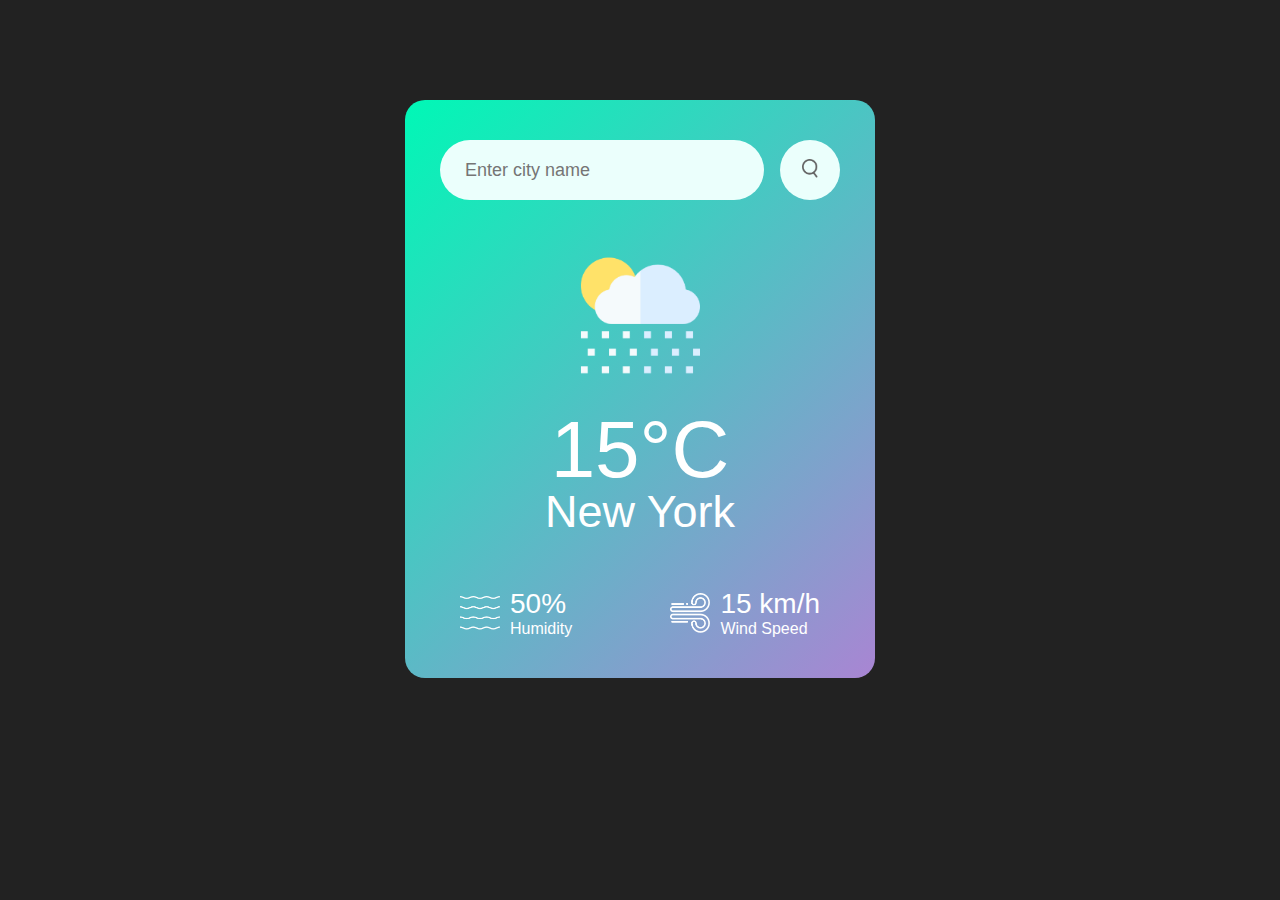
==== 30 DAY JS- projects/Weather App/index.html @ ed18fe77 "weather app project" ====
<!DOCTYPE html>
<html lang="en">
<head>
    <meta charset="UTF-8">
    <meta name="viewport" content="width=device-width, initial-scale=1.0">
    <title>Document</title>
    <link rel="stylesheet" href="style.css">
</head>
<body>
    
<div class="card">
    <div class="search">
<input type="text" placeholder="Enter city name"
        spellcheck="false">
        <button><img src="weather-app-img/images/search.png"></button>
    </div>
    <div class="weather">
        <img src="weather-app-img/images/rain.png" class="weather-icon">
        <h1 class="temp">15°C</h1>
        <h2 class="city">New York</h2>
        <div class="details">
            <div class="col">
                <img src="weather-app-img/images/humidity.png">
                <div>
                    <p class="humidity">50%</p>
                    <p>Humidity</p>
                </div>
            </div>
            <div class="col">
                <img src="weather-app-img/images/wind.png">
                <div>
                    <p class="wind">15 km/h</p>
                    <p>Wind Speed</p>
                </div>
            </div>
        </div>
    </div>
</div>
<script>
    const apiKey = "1c330f6215a19608deb8b1b07e757c92";
    const apiUrl = "https://api.openweathermap.org/data/2.5/weather?units=metric";
</script>
</body>
</html>
---- 30 DAY JS- projects/Weather App/style.css ----
*{
    margin: 0;
    padding: 0;
    font-family: Arial, Helvetica, sans-serif;
    box-sizing: border-box;
}

body{
    background: #222;
}
.card{
    width: 90%;
max-width: 470px;
background: linear-gradient(135deg, #00f8b6, #a985d3);
color: #fff;
margin: 100px auto 0;
border-radius: 20px;
padding: 40px 35px;
text-align: center;

}

.search{
    width: 100%;
    display: flex;
    align-items: center;
    justify-content: space-between;
}
.search input {
    border: 0;
    outline: 0;
    background: #ebfffc;
    color: #555;
    padding: 10px 25px;
    height: 60px;
    border-radius: 30px;
    flex: 1;
    margin-right: 16px;
    font-size: 18px;
}

.search button{
    
    border: 0;
    outline: 0;
    background: #ebfffc;
    border-radius: 50%;
    width: 60px;
    height: 60px;
    cursor: pointer;
    align-items: center;
}
.search button img{
    width:16px;
    
}
.weather-icon{
    width: 170px;
    margin-top: 30px;
}
.weather h1{
    font-size: 80px;
    font-weight: 500;
}
.weather h2{
    font-size: 45px;
    font-weight: 400;
    margin-top: -10px;
}
.details{
    display: flex;
    align-items: center;
    justify-content: space-between;
    padding: 0 20px;
    margin-top: 50px;

}
.col{
    display: flex;
    align-items: center;
    text-align: left;
}
.col img{
    width:40px;
    margin-right: 10px; 
}
.humidity, .wind{
    font-size: 28px;
    margin-top: -6;

}
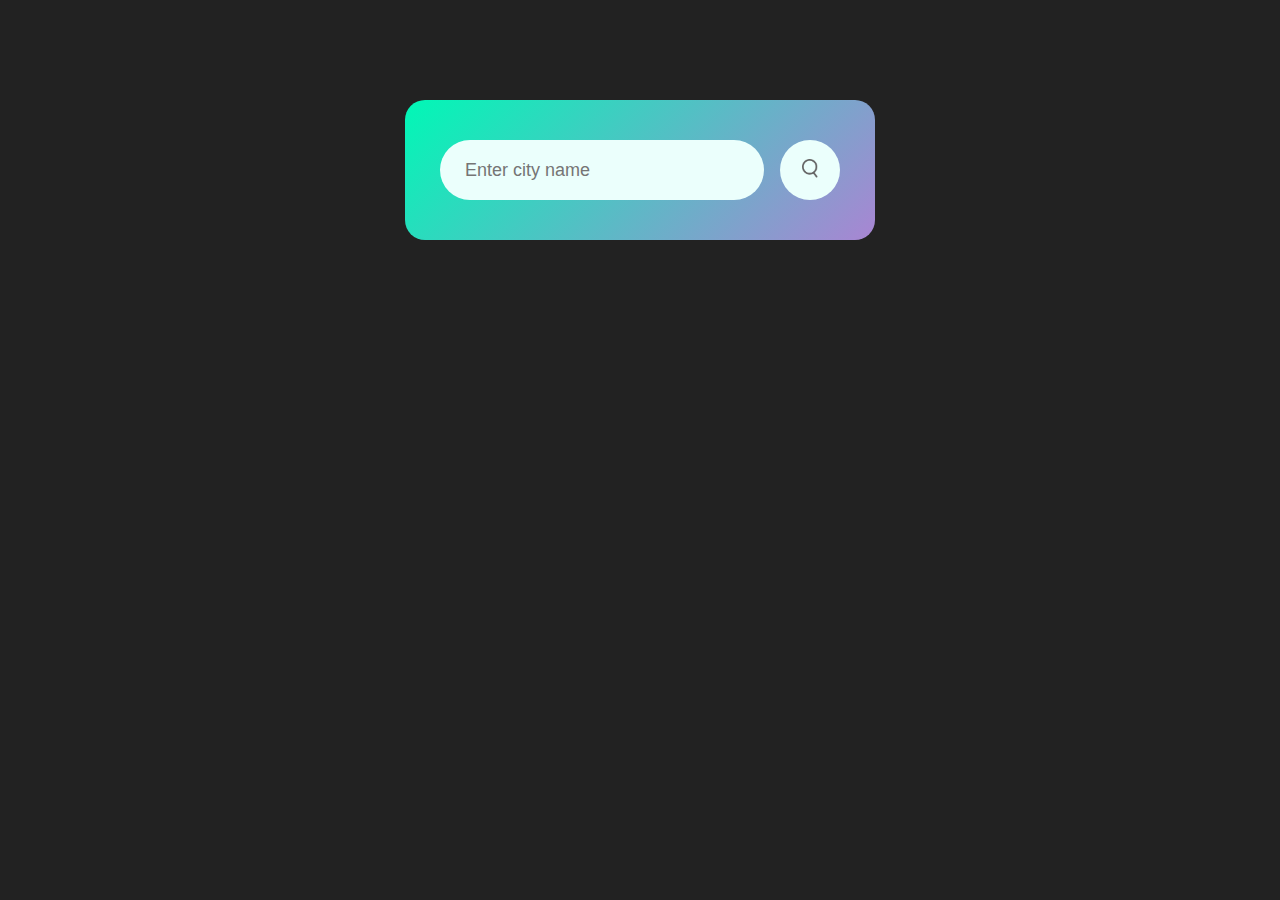
==== commit fc7518e9: "Project complete. YAY!" ====
--- a/30 DAY JS- projects/Weather App/index.html
+++ b/30 DAY JS- projects/Weather App/index.html
@@ -1,44 +1,98 @@
 <!DOCTYPE html>
 <html lang="en">
 <head>
-    <meta charset="UTF-8">
-    <meta name="viewport" content="width=device-width, initial-scale=1.0">
-    <title>Document</title>
-    <link rel="stylesheet" href="style.css">
+  <meta charset="UTF-8">
+  <meta name="viewport" content="width=device-width, initial-scale=1.0">
+  <title>Weather App</title>
+  <link rel="stylesheet" href="style.css">
 </head>
 <body>
-    
-<div class="card">
+  <div class="card">
     <div class="search">
-<input type="text" placeholder="Enter city name"
-        spellcheck="false">
-        <button><img src="weather-app-img/images/search.png"></button>
+      <input type="text" placeholder="Enter city name" spellcheck="false">
+      <button><img src="weather-app-img/images/search.png"></button>
     </div>
-    <div class="weather">
-        <img src="weather-app-img/images/rain.png" class="weather-icon">
-        <h1 class="temp">15°C</h1>
-        <h2 class="city">New York</h2>
-        <div class="details">
-            <div class="col">
-                <img src="weather-app-img/images/humidity.png">
-                <div>
-                    <p class="humidity">50%</p>
-                    <p>Humidity</p>
-                </div>
-            </div>
-            <div class="col">
-                <img src="weather-app-img/images/wind.png">
-                <div>
-                    <p class="wind">15 km/h</p>
-                    <p>Wind Speed</p>
-                </div>
-            </div>
+    <div class="error">
+      <p>Invalid city name</p>
+    </div>
+    <div class="weather" style="display: none;"> <img src="weather-app-img/images/rain.png" class="weather-icon">
+      <h1 class="temp">15°C</h1>
+      <h2 class="city">New York</h2>
+      <div class="details">
+        <div class="col">
+          <img src="weather-app-img/images/humidity.png">
+          <div>
+            <p class="humidity">50%</p>
+            <p>Humidity</p>
+          </div>
         </div>
+        <div class="col">
+          <img src="weather-app-img/images/wind.png">
+          <div>
+            <p class="wind">15 km/h</p>
+            <p>Wind Speed</p>
+          </div>
+        </div>
+      </div>
     </div>
-</div>
-<script>
+  </div>
+  <script>
     const apiKey = "1c330f6215a19608deb8b1b07e757c92";
-    const apiUrl = "https://api.openweathermap.org/data/2.5/weather?units=metric";
-</script>
+    const apiUrl = "https://api.openweathermap.org/data/2.5/weather?units=metric&q=";
+
+    const searchBox = document.querySelector(".search input");
+    const searchBtn = document.querySelector(".search button");
+    const weatherIcon = document.querySelector(".weather-icon");
+
+    async function checkWeather(city) {
+      try {
+        const response = await fetch(apiUrl + city + `&appid=${apiKey}`);
+
+        if (response.status === 404) {
+          document.querySelector(".error").style.display = "block";
+          document.querySelector(".weather").style.display = "none";
+          return; // Exit function early to prevent unnecessary code execution
+        }
+
+        const data = await response.json();
+
+        document.querySelector(".city").innerHTML = data.name;
+        document.querySelector(".temp").innerHTML = Math.round(data.main.temp) +"°c";
+        document.querySelector(".humidity").innerHTML = data.main.humidity + "%";
+        document.querySelector(".wind").innerHTML = data.wind.speed + " km/h";
+
+        // Update weather icon based on weather condition
+        if (data.weather[0].main =="Clouds") {
+          weatherIcon.src = "weather-app-img/images/clouds.png";
+        } else if (data.weather[0].main =="Clear") {
+          weatherIcon.src = "weather-app-img/images/clear.png";
+        } else if (data.weather[0].main =="Rain") {
+          weatherIcon.src = "weather-app-img/images/rain.png";
+        } else if (data.weather[0].main =="Mist") {
+          weatherIcon.src = "weather-app-img/images/mist.png";
+        }
+
+        document.querySelector(".weather").style.display = "block";
+        document.querySelector(".error").style.display = "none";
+      } catch (error) {
+        console.error("Error fetching weather:", error);
+        document.querySelector(".error").style.display = "block";
+        document.querySelector(".error").textContent = "Invalid city name";
+        document.querySelector(".weather").style.display = "none";
+      }
+    }
+
+    searchBtn.addEventListener("click", () => {
+      checkWeather(searchBox.value);
+    });
+
+    searchBox.addEventListener("keydown", (event) => {
+  if (event.key === "Enter") {
+    checkWeather(searchBox.value);
+  }
+});
+
+    // Removed the initial checkWeather() call (unnecessary)
+  </script>
 </body>
 </html>--- a/30 DAY JS- projects/Weather App/style.css
+++ b/30 DAY JS- projects/Weather App/style.css
@@ -88,4 +88,15 @@
     font-size: 28px;
     margin-top: -6;
 
+}
+.weather{
+    display:none;
+}
+
+.error{
+    text-align: left;
+    margin-left: 10px;
+    font: size 14px; 
+    margin-top: 10px;
+    display: none;
 }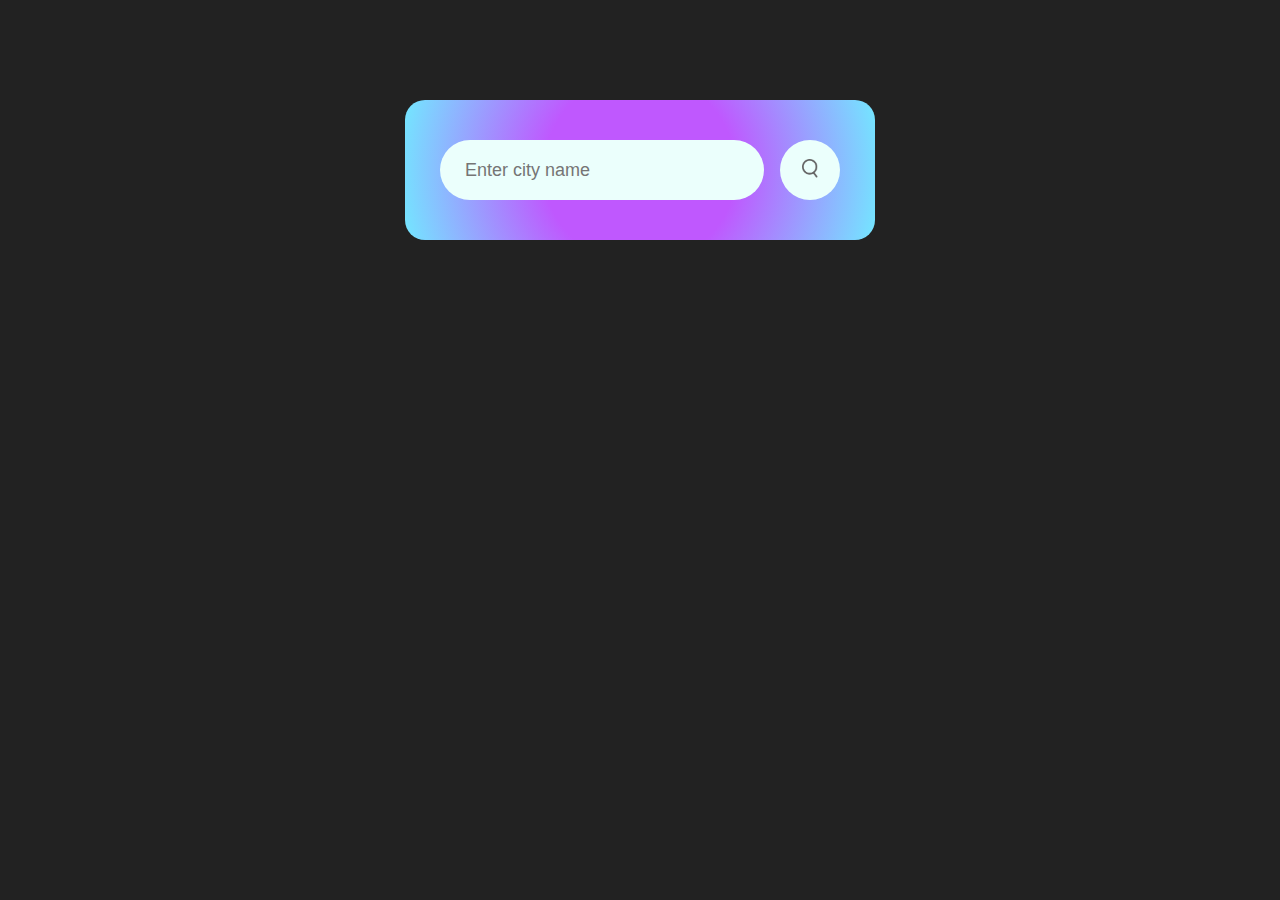
==== commit 657a3438: "changed the gradient and  made seperate js file." ====
--- a/30 DAY JS- projects/Weather App/index.html
+++ b/30 DAY JS- projects/Weather App/index.html
@@ -15,7 +15,8 @@
     <div class="error">
       <p>Invalid city name</p>
     </div>
-    <div class="weather" style="display: none;"> <img src="weather-app-img/images/rain.png" class="weather-icon">
+    <div class="weather" style="display: none;"> 
+      <img src="weather-app-img/images/rain.png" class="weather-icon">
       <h1 class="temp">15°C</h1>
       <h2 class="city">New York</h2>
       <div class="details">
@@ -36,63 +37,6 @@
       </div>
     </div>
   </div>
-  <script>
-    const apiKey = "1c330f6215a19608deb8b1b07e757c92";
-    const apiUrl = "https://api.openweathermap.org/data/2.5/weather?units=metric&q=";
-
-    const searchBox = document.querySelector(".search input");
-    const searchBtn = document.querySelector(".search button");
-    const weatherIcon = document.querySelector(".weather-icon");
-
-    async function checkWeather(city) {
-      try {
-        const response = await fetch(apiUrl + city + `&appid=${apiKey}`);
-
-        if (response.status === 404) {
-          document.querySelector(".error").style.display = "block";
-          document.querySelector(".weather").style.display = "none";
-          return; // Exit function early to prevent unnecessary code execution
-        }
-
-        const data = await response.json();
-
-        document.querySelector(".city").innerHTML = data.name;
-        document.querySelector(".temp").innerHTML = Math.round(data.main.temp) +"°c";
-        document.querySelector(".humidity").innerHTML = data.main.humidity + "%";
-        document.querySelector(".wind").innerHTML = data.wind.speed + " km/h";
-
-        // Update weather icon based on weather condition
-        if (data.weather[0].main =="Clouds") {
-          weatherIcon.src = "weather-app-img/images/clouds.png";
-        } else if (data.weather[0].main =="Clear") {
-          weatherIcon.src = "weather-app-img/images/clear.png";
-        } else if (data.weather[0].main =="Rain") {
-          weatherIcon.src = "weather-app-img/images/rain.png";
-        } else if (data.weather[0].main =="Mist") {
-          weatherIcon.src = "weather-app-img/images/mist.png";
-        }
-
-        document.querySelector(".weather").style.display = "block";
-        document.querySelector(".error").style.display = "none";
-      } catch (error) {
-        console.error("Error fetching weather:", error);
-        document.querySelector(".error").style.display = "block";
-        document.querySelector(".error").textContent = "Invalid city name";
-        document.querySelector(".weather").style.display = "none";
-      }
-    }
-
-    searchBtn.addEventListener("click", () => {
-      checkWeather(searchBox.value);
-    });
-
-    searchBox.addEventListener("keydown", (event) => {
-  if (event.key === "Enter") {
-    checkWeather(searchBox.value);
-  }
-});
-
-    // Removed the initial checkWeather() call (unnecessary)
-  </script>
+  <script src="script.js"></script>
 </body>
-</html>+</html>
--- a/30 DAY JS- projects/Weather App/style.css
+++ b/30 DAY JS- projects/Weather App/style.css
@@ -11,7 +11,7 @@
 .card{
     width: 90%;
 max-width: 470px;
-background: linear-gradient(135deg, #00f8b6, #a985d3);
+background: rgb(191,88,254);background: radial-gradient(circle, rgba(191,88,254,1) 39%, rgba(115,231,255,1) 100%);
 color: #fff;
 margin: 100px auto 0;
 border-radius: 20px;
